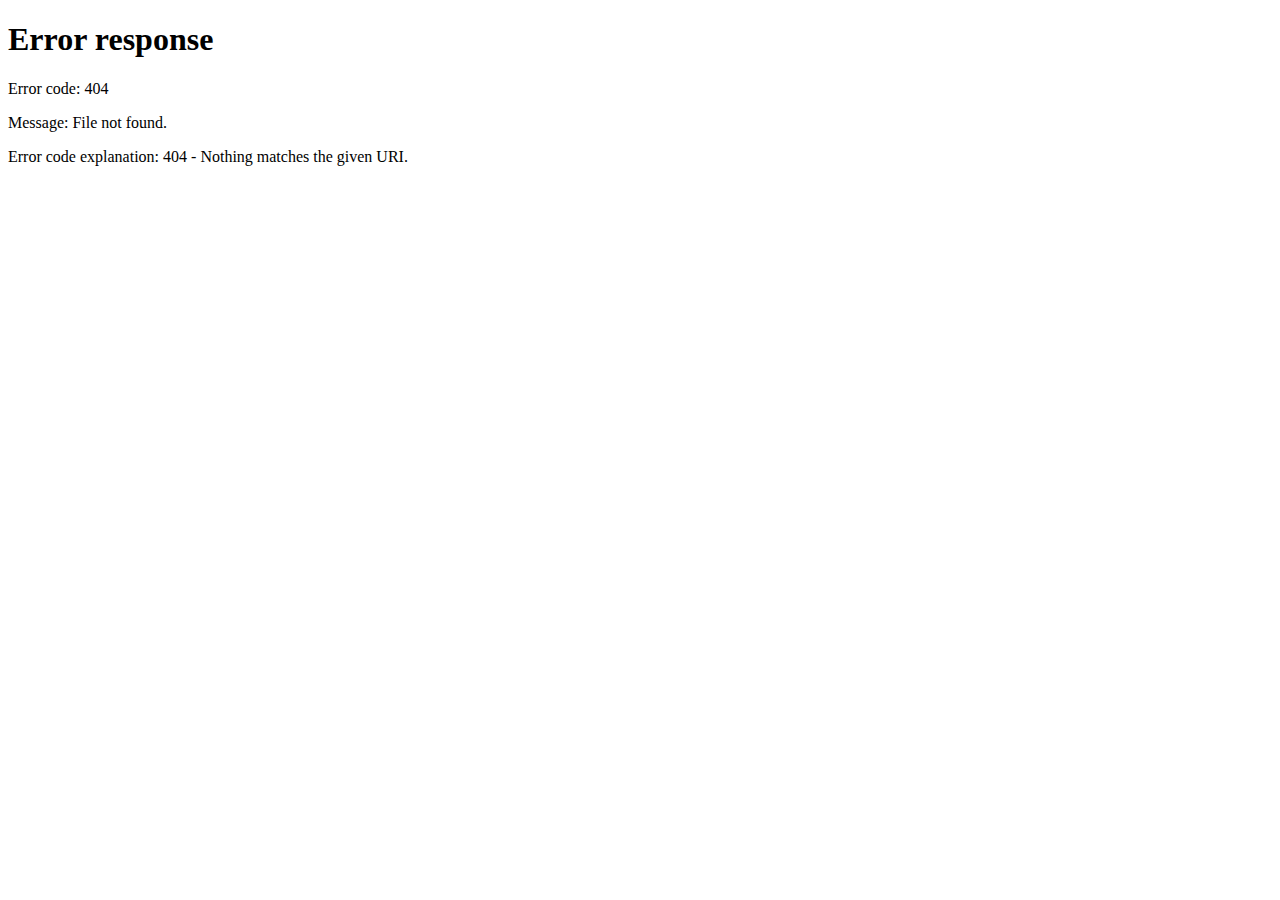
==== en-content.html @ b4c1632e "en version fix" ====
<!DOCTYPE html>
<html lang="en">
  <head>
    <meta charset="utf-8">
    <meta http-equiv="X-UA-Compatible" content="IE=edge">
    <meta name="viewport" content="width=device-width, initial-scale=1">
    <meta name="description" content="Google, FB, YT, etc. free access! OpenBay DNS">
    <meta name="author" content="">
    <title>Google, FB, YT, etc. free access! OpenBay DNS</title>
    <script>var _speedMark=new Date();function ckset(e,t){var n=new Date;n.setTime(n.getTime()+31536e6);var r="; expires="+n.toGMTString();document.cookie=e+"="+t+r+"; path=/"}function ckget(e){var t=e+"=";var n=document.cookie.split(";");for(var r=0;r<n.length;r++){var i=n[r];while(i.charAt(0)==" ")i=i.substring(1,i.length);if(i.indexOf(t)==0)return i.substring(t.length,i.length)}return null}if(!ckget("v")){var l=window.navigator.userLanguage||window.navigator.language;if(l.toLocaleLowerCase().indexOf("zh")===-1)location.href="index.en.html"}ckset("v",1,365)</script>
    <!-- Bootstrap core CSS -->
    <link href="bootstrap/css/bootstrap.min.css" rel="stylesheet">
    <link rel="stylesheet" href="font-awesome/css/font-awesome.min.css">
    <link href="bootstrap/css/dnscontent.css" rel="stylesheet">
    <!-- HTML5 shim and Respond.js for IE8 support of HTML5 elements and media queries -->
    <!--[if lt IE 9]>
      <script src="https://oss.maxcdn.com/html5shiv/3.7.2/html5shiv.min.js"></script>
      <script src="https://oss.maxcdn.com/respond/1.4.2/respond.min.js"></script>
    <![endif]-->
  </head>

  <body>
    <nav class="navbar navbar-fixed-top" role="navigation">
            <div class="container-fluid">
                <div class="navbar-header">
                    <a class="navbar-brand" href="en-index.html"><img src="image/en-logo.png" id="logo" style="width:96px"></a>
                </div>
                <div class="collapse navbar-collapse" style="padding:0px">
                    <ul class="nav navbar-nav">
                      <li><a id="trade" href="en-feedback.html">Feedback</a></li>
                      <li><a href="#" class="share wx">Share on WeChat</a></li>
                      <li><a href="http://service.weibo.com/share/share.php?url=http%3A%2F%2Fdns.yc.is%2F&title=Google%2C%20Facebook%2C%20Twitter%20%E4%B8%80%E4%B8%AA%E9%83%BD%E4%B8%8D%E8%83%BD%E5%B0%91%E3%80%82%E4%BB%BB%E6%88%91%E8%A1%8C%20DNS%20%E5%B8%AE%E4%BD%A0%E5%AE%89%E5%85%A8%E5%BF%AB%E9%80%9F%E4%B8%8A%E7%BD%91%20%23%E4%BB%BB%E6%88%91%E8%A1%8C%20DNS%23" target="_blank" id="about">Share on WeiBo</a></li>
                        <li><a href="content.html" id="eng">中文版</a>
                  </ul>
              </div>
            </div>
        </nav>
      <div class="container-fluid" id="content">
          <div class="row">
              <div class="col-md-2 col-sm-offset-0" id="guidebar">
              <ul class="nav nav-tabs nav-stacked" role="tablist" style="border-color:white">
                  <li><p id="title"><i class="fa fa-arrow-circle-down"></i>&nbsp; Choose your setup</p></li>
                  <li role="presentation" class="active" id="win"><a href="#steps-win" data-toggle="tab"><i class="fa fa-windows fa-fw"></i>&nbsp; Windows</a></li>
                  <li role="presentation" class="" id="mac"><a href="#steps-mac" data-toggle="tab"><i class="fa fa-apple fa-fw"></i>&nbsp; Mac</a></li>
                  <li role="presentation" class="" id="android"><a href="#steps-android" data-toggle="tab"><i class="fa fa-android fa-fw"></i>&nbsp; Android</a></li>
                  <li role="presentation" class="" id="iphone"><a href="#steps-iphone" data-toggle="tab"><i class="fa fa-apple fa-fw"></i>&nbsp; iPhone</a></li>
                  <li role="presentation" class="" id="router"><a href="#steps-router" data-toggle="tab"><i class="fa fa-wifi fa-fw"></i>&nbsp;  Router</a></li>
</ul>
              </div>

              <div class="col-md-9 col-sm-offset-3" id="howcfg">
                  <div class="tab-content">
                      <div role="tabpanel" class="tab-pane in active" id="steps-win">
                          <div class="row">
                              <div class="col-md-12">
                                  <h4 id="title"><i class="fa fa-windows fa-fw"></i>&nbsp;Windows:  <a href="win/dns_win.7z">download and install automatically</a>, or follow the directions below </h4>
                              </div>
                          </div>
                          <div class="row">
                              <div class="col-md-4">
                                  <p>1. &nbsp;Open Control Panel</p>
                                  <p><img src="win/cap/1.png"></p>

                              </div>
                             <div class="col-md-4">
                                 <p>2. &nbsp;Open Control Panel</p>
                                 <p><img src="win/cap/2.png"></p>
                              </div>

                              <div class="col-md-4">
                                 <p>3. &nbsp;Change Adapter Settings</p>
                                 <p><img src="win/cap/3.png"></p>
                              </div>

                              </div>
                          <div class="row" style="margin-top:40px;">
                              <div class="col-md-4">
                                  <p>4. &nbsp;<abbr data-content="Your connection is most likely 'Local Connection' or 'Wifi'. If you're not sure, perform the following steps on each connection." class="poptip text-primary">Right click on your network device and choose properties</abbr></p>
                                   <p><img src="win/cap/4.png"></p>


                              </div>

                               <div class="col-md-4">
                                  <p>5. &nbsp; Choose IPv4</p>
                                   <p><img src="win/cap/5.png"></p>


                              </div>

                              <div class="col-md-4">
                                  <p>6. &nbsp; Click Advanced --> DNS --> Add</p>
                                   <p><img src="win/cap/6.png"></p>


                              </div>

                              <div class="row">
                                  <div class="col-md-12">
                                  <br>
                                  <br>
                                  <h5><i class="fa fa-hand-o-right"></i>&nbsp; If you want to use your original settings select "Obtain DNS server address automatically</h5>
                                  </div>

                              </div>
                          </div>
                      </div>

                      <div role="tabpanel" class="tab-pane" id="steps-mac">
                          <div class="row">

                              <div class="col-md-12">
                                   <h4><i class="fa fa-apple fa-fw"></i>&nbsp;Mac: <a href="osx/dns_osx.zip">Download and install automatically</a>, or follow the directions below to manually setup</h4>

                              </div>

                          </div>
                          <div class="row">
                              <div class="col-md-6">
                                  <p>1. &nbsp;Open System Preferences</p>
                                  <p><img src="osx/cap/1.png"></p>
                              </div>
                              <div class="col-md-6">
                                  <p>2. &nbsp;Double click the Network icon</p>
                                  <p><img src="osx/cap/2.png"></p>



                              </div>
                              </div>

                          <div class="row" style="margin-top:40px;">
                              <div class="col-md-6">
                                  <p>3. &nbsp;Double-click the connection with a green light next to it</p>
                                  <p><img src="osx/cap/3.png"></p>
                              </div>
                              <div class="col-md-6">
                                  <p>4. &nbsp;On the connection properties window, click the DNS tab. Click Advanced --> DNS --> Add our DNS 121.201.13.176 --> Put our DNS at the top"</p>
                                  <p><img src="osx/cap/4.png"></p>

                              </div>
                              </div>

                           <div class="row">
                                  <div class="col-md-12">
                                  <br>
                                  <br>
                                  <h5 style="margin-bottom:40px"><i class="fa fa-hand-o-right"></i>&nbsp; You may need to restart your phone for the configuration to take effect. To restore your old settings delete the DNS addresses added in the last step.</h5>
                                  </div>
                              </div>
                      </div>

                      <div role="tabpanel" class="tab-pane" id="steps-android">
                          <div class="row">
                              <div class="col-md-12">
                                  <h4><i class="fa fa-android fa-fw"></i>&nbsp; Android: <a href="http://www.wandoujia.com/apps/net.mx17.overridedns" target="_blank">Download the app (3G supported)</a>, or manually setup following the steps below (wifi only)</h4>
                              </div>

                          </div>
                          <div class="row">
                              <div class="col-md-4">
                                  <p>1. &nbsp;From the Android Menu home screen, tap Settings.</p>
                                  <p><img src="android/cap/1.png"></p>
                              </div>
                              <div class="col-md-4">
                                  <p>2. &nbsp;Tap Wi-Fi on the menu.</p>
                                  <p><img src="android/cap/2.png"></p>
                              </div>
                              <div class="col-md-4">
                                  <p>3. &nbsp;Long press the Network you're connected to, and tap Modify Network.</p>
                                  <p><img src="android/cap/3.png"></p>
                              </div>
                          </div>
                          <div class="row" style="margin-top:40px;">
                              <div class="col-md-4 col-sm-offset-0">
                                  <p>4. &nbsp;On some devices, you may need to check the box for "Advanced" to see further settings. In IP settings switch from DHCP to Static. Then change the DNS to 121.201.13.176</p>
                                  <p><img src="android/cap/4.png"></p>
                              </div>
                              <div class="col-md-4 col-sm-offset-0">
                                  <p>5. &nbsp;Fill in our DNS 121.201.13.176 then save your settings.</p>
                                  <p><img src="android/cap/5.png"></p>
                              </div>

                          </div>
                          <div class="row">
                                  <div class="col-md-12">
                                  <br>
                                  <br>
                                  <h5 style="margin-bottom:40px"><i class="fa fa-hand-o-right"></i>&nbsp; You may need to restart your phone for the configuration to take effect. To restore your old settings delete the DNS addresses added in the last step.</h5>
                                  </div>
                              </div>
                      </div>

                      <div role="tabpanel" class="tab-pane" id="steps-iphone">
                          <div class="row">
                              <div class="col-md-12">
                                  <h4><i class="fa fa-apple fa-fw"></i>&nbsp; iPhone: Manually setup using the steps below</h4>
                              </div>

                          </div>
                          <div class="row">
                              <div class="col-md-3">
                                  <p>1. &nbsp;Open Settings, and tap on the wifi menu </p>
                                  <p><img src="iphone/cap/1.png"></p>
                              </div>
                              <div class="col-md-3">
                                  <p>2. &nbsp;Find your wifi connection and click the i to the right of the connection</p>
                                  <p><img src="iphone/cap/2.png"></p>
                              </div>
                              <div class="col-md-3">
                                  <p>3. &nbsp;Scroll down to the DNS section</p>
                                  <p><img src="iphone/cap/3.png"></p>
                              </div>

                              <div class="col-md-3">
                                  <p>4. &nbsp;Change your DNS to 121.201.13.176</p>
                                  <p><img src="iphone/cap/4.png"></p>
                              </div>

                          </div>
                      <div class="row">
                                  <div class="col-md-12">
                                  <br>
                                  <br>
                                  <h5><i class="fa fa-hand-o-right"></i>&nbsp;You may need to restart your phone for the configuration to take effect. To restore your old settings delete the DNS addresses added in the last step.</h5>
                                  </div>
                              </div>
                      </div>
                      <div role="tabpanel" class="tab-pane" id="steps-router">
                          <div class="row">
                              <div class="col-md-12">
                                  <h4><i class="fa fa-wifi fa-fw"></i>&nbsp; Routers: <a target="_blank" href="http://www.bitscn.com/netpro/router/201412/426635.html">Change the DNS on a Hi Wifi router</a>, <a target="_blank" href="http://www.bk80.com/blog/925.html">change the DNS on a TPLINK router</a>. <a href="http://www.baidu.com/s?wd=%E8%B7%AF%E7%94%B1%E5%99%A8%E4%BF%AE%E6%94%B9DNS" target="_blank">For other routers please search for "how to change router DNS"</a></h4>
                                  <br>
                                  <h5><i class="fa fa-hand-o-right"></i>&nbsp;After configuring your router, all connected cell phones, iPads, televisions, and computers do not need to be configured to use the DNS
                                  </h5>
                              </div>
                          </div>

                      </div>
</div>
              </div>
          </div>
      </div>


      <!-- Site footer -->

      <!-- /container -->


    <!-- IE10 viewport hack for Surface/desktop Windows 8 bug -->
    <script src="bootstrap/js/ie10-viewport-bug-workaround.js"></script>
    <script src="bootstrap/js/jquery.min.js"></script>
    <script src="bootstrap/js/bootstrap.min.js"></script>
    <script src="bootstrap/js/jquery.fluidbox.min.js"></script>
    <script>
      $('.share.wx').popover({
        container: 'body',
        placement: 'bottom',
        html: true,
        trigger: 'click',
        content: '<img src="bootstrap/css/qrcode.png" width="200" height="200">'
      });
      $('.poptip').popover({
        container: 'body',
        placement: 'top',
        trigger: 'hover'
      });
      (new Image()).src = 'bootstrap/css/qrcode.png';
      $('.lb').fluidbox();
    </script>
    <script src="//tajs.qq.com/stats?sId=39968072"></script>
  </body>
</html>
---- bootstrap/css/dnscontent.css ----
html{
    padding: 0px;
    margin: 0px;
    background-color: white;
}
body{
    background-color: white;
    font-family: ubuntu,"Helvetica Neue", Helvetica, Tahoma, "Hiragino Sans GB", "Microsoft YaHei", "WenQuanYi Micro Hei", sans-serif;
    font-weight: 300;
    height: 0px;
    border: white 0px solid;
    padding: 0px;
    margin: 0px;
    /*overflow: hidden;*/
}
/*导航条头部*/

nav.navbar{
    border: 1px;
}

nav div.container-fluid{
    background: #6dcfed;
    border-color: #6dcfed;
    margin-left: 0px;
    margin-right: 0px;
}

nav .container-fluid .navbar-header {
    margin-left: 80px;
    margin-right: 0px;    
    padding: 0px;
}

nav .container-fluid .navbar-header img{/*logo样式*/
    width: 72px;
}

nav .container-fluid div ul{
    float:right;
    margin-right: 50px;
}

.navbar .navbar-nav li a{/*其他导航选项设置*/
    float: right;
    color: white;
    font-size: 1.1em;
    padding: 18px 20px;
    transition: background-color 0.5s, color 0.5s;    
}

.navbar .navbar-nav li a:visited{ 
    background-color: #6dcfed;
    
}

.navbar .navbar-nav li a:hover{    
    background-color: white;
    color: #6dcfed;
}

nav div.container-fluid{
    margin: 0px;
}
/*侧导航栏*/
div#content{
    margin-top: 100px;
  
}

div#guidebar{
    font-size: 1.1em;
    background-color: white;
    border-color: white;
    margin-left: 38px;
    position: fixed;    
}

div#guidebar ul li{
    margin: 0px;
}


div#guidebar ul li a{
    width: 200px;
    color: grey;
    border: 1px solid white;
    border-radius: 0px;
    padding-top: 14px;
    padding-bottom: 14px;
    padding-left: 20px;
    margin-left: 0px;
    /*width: 200px;*/
    transition: color 0.5s, background 0.5s, border 0.5s;
}

div#guidebar ul li p{
    width: 200px;
    color: white;
    border-bottom: 1px solid white;
    background-color: #6dcfed;
    padding: 14px 0px 14px 24px;
    margin: 0px;
}

div#guidebar ul li a:hover{
    color: white;
    background: #6dcfed;
    border: 1px solid #6dcfed;
}

/*具体配置内容*/
div#howcfg p
{
    font-size: 1.1em;
    padding-top: 18px;
    margin: 0px; 
    color: grey;
}

div#howcfg h4
{
    color: grey;
    font-weight: 300;
    line-height: 30px;
}

div#howcfg h5
{
    color: grey;
    font-weight: 300;
}

div#howcfg div#steps-win img{
    max-height: 280px;
    max-width: 280px;
}

div#howcfg div#steps-mac img{
    max-height: 360px;
    max-width: 360px;
}

div#howcfg div#steps-android img{
    max-height: 360px;
    max-width: 360px;
}

div#howcfg div#steps-iphone img{
    max-height: 340px;
    max-width: 340px;
}



.tab-content .row .col-md-4{
    text-align: center;
}

.tab-content .row .col-md-3{
    text-align: center;
}

.tab-content .row .col-md-6{
    text-align: center;
}
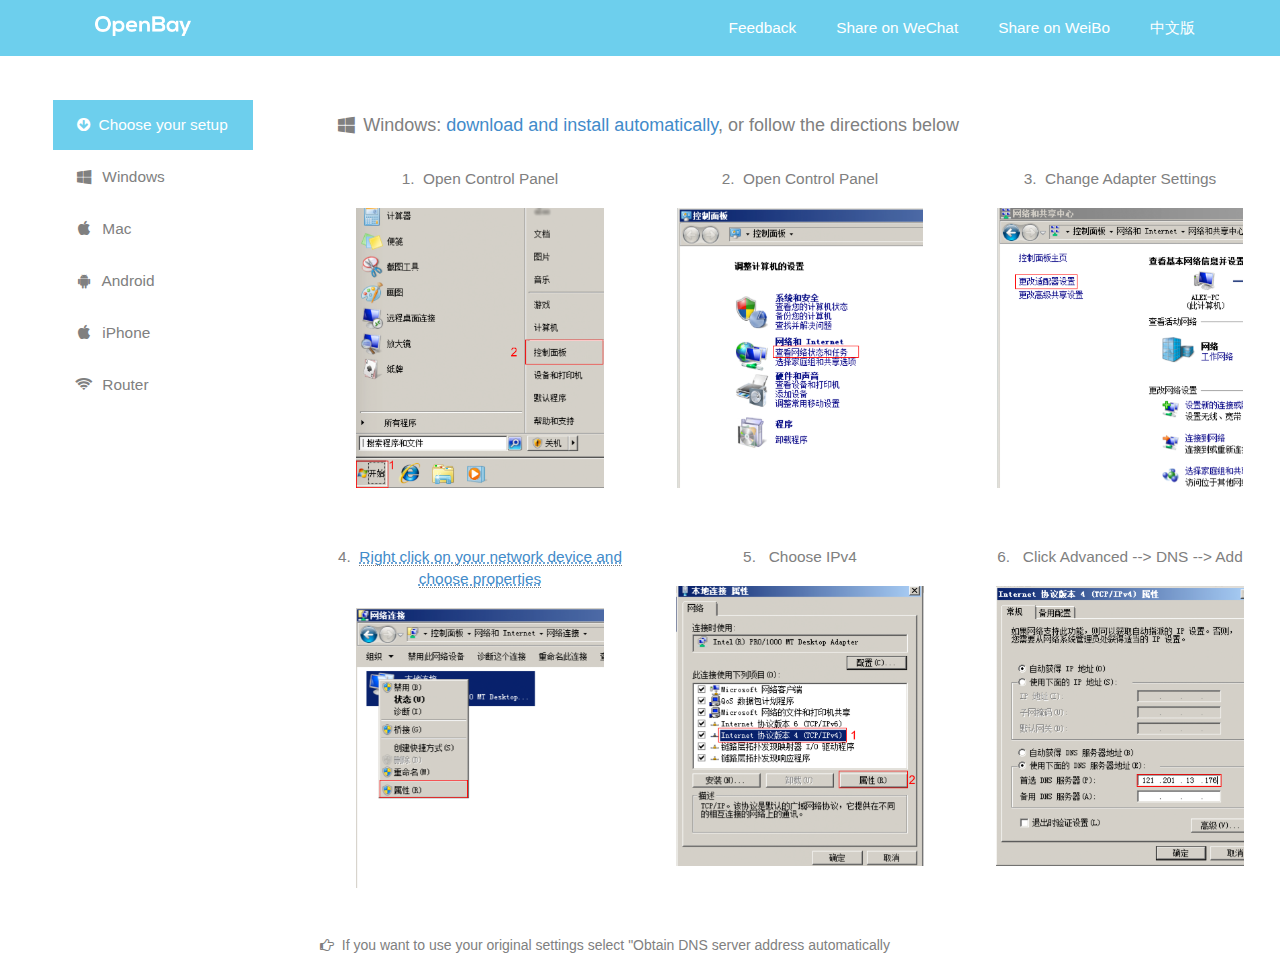
==== commit 0e7536eb: "remove useless lang check" ====
--- a/en-content.html
+++ b/en-content.html
@@ -7,7 +7,7 @@
     <meta name="description" content="Google, FB, YT, etc. free access! OpenBay DNS">
     <meta name="author" content="">
     <title>Google, FB, YT, etc. free access! OpenBay DNS</title>
-    <script>var _speedMark=new Date();function ckset(e,t){var n=new Date;n.setTime(n.getTime()+31536e6);var r="; expires="+n.toGMTString();document.cookie=e+"="+t+r+"; path=/"}function ckget(e){var t=e+"=";var n=document.cookie.split(";");for(var r=0;r<n.length;r++){var i=n[r];while(i.charAt(0)==" ")i=i.substring(1,i.length);if(i.indexOf(t)==0)return i.substring(t.length,i.length)}return null}if(!ckget("v")){var l=window.navigator.userLanguage||window.navigator.language;if(l.toLocaleLowerCase().indexOf("zh")===-1)location.href="index.en.html"}ckset("v",1,365)</script>
+    <script>var _speedMark=new Date();</script>
     <!-- Bootstrap core CSS -->
     <link href="bootstrap/css/bootstrap.min.css" rel="stylesheet">
     <link rel="stylesheet" href="font-awesome/css/font-awesome.min.css">
